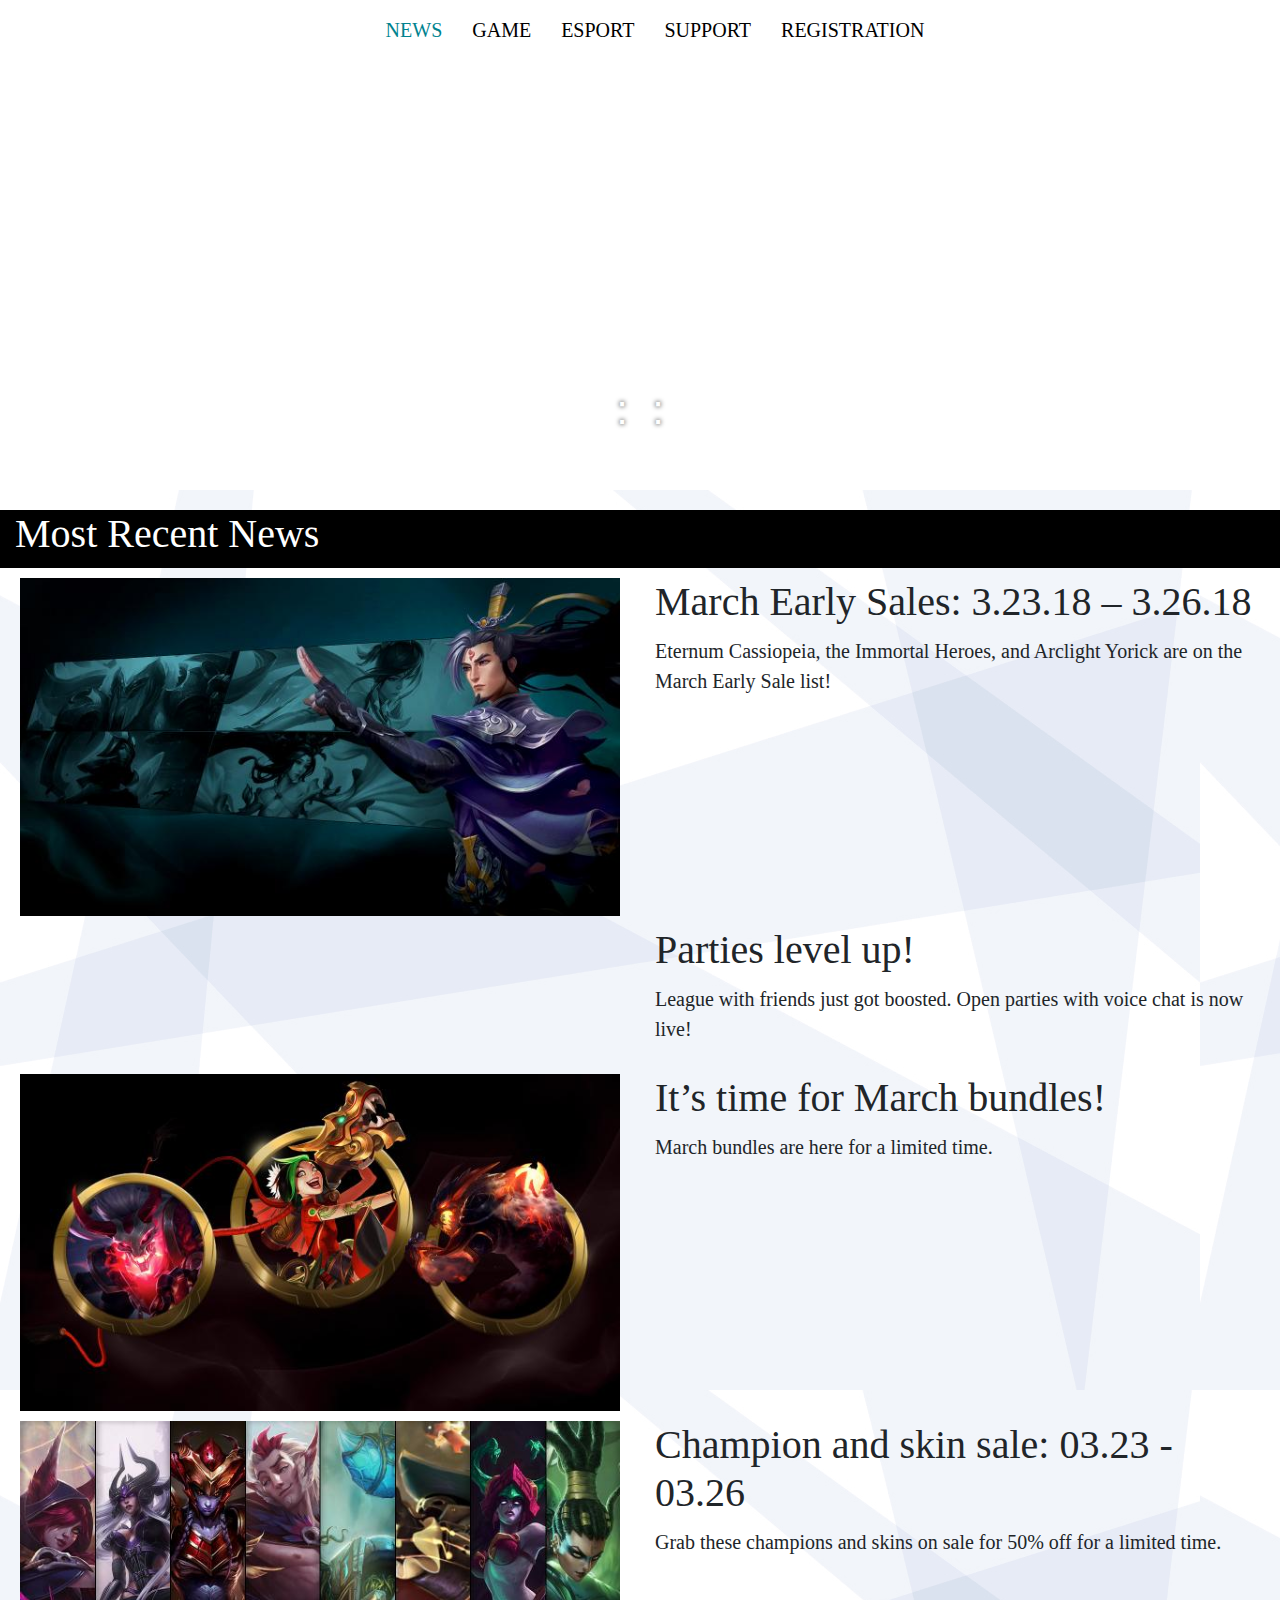
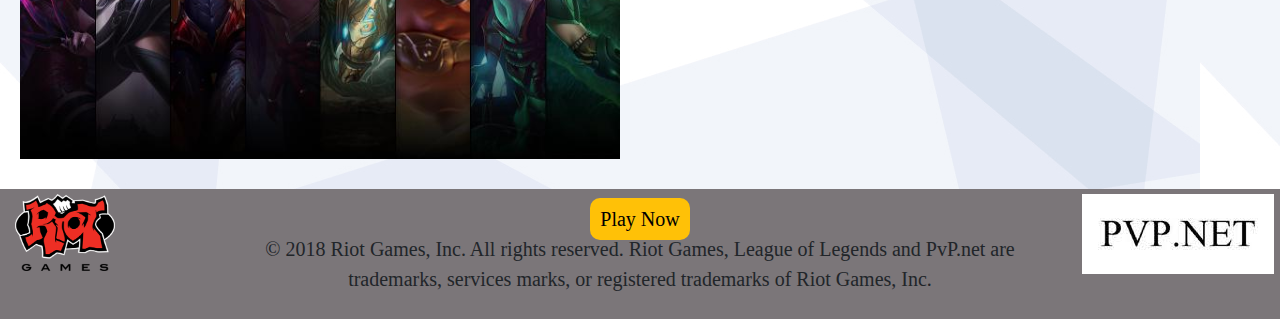
==== index.html @ 1bdefc09 "Files for website" ====
<!DOCTYPE html>
<html lang="en">

<head>
    <meta charset="UTF-8">
    <meta name="viewport" content="width=device-width, initial-scale=1.0">
    <meta http-equiv="X-UA-Compatible" content="ie=edge">
    <link rel="stylesheet" href="style.css">
    <link href="https://maxcdn.bootstrapcdn.com/bootstrap/4.0.0/css/bootstrap.min.css" rel="stylesheet" integrity="sha384-Gn5384xqQ1aoWXA+058RXPxPg6fy4IWvTNh0E263XmFcJlSAwiGgFAW/dAiS6JXm"
        crossorigin="anonymous">
    <link href='http://www.1001fonts.com/acme-font.html' rel='stylesheet' type='text/css'>
    <script type="text/javascript" src="http://code.jquery.com/jquery-1.6.4.min.js"></script>
    <script type="text/javascript" src="css/clock.js"></script>
    <title>Home</title>
</head>

<body>
    <header>
        <div class="container-fluid navbg">
            <div class="row">
                <div class="container-flex">
                    <div class="flex-item">
                        <a class="active" href="index.html">News</a>
                    </div>

                    <div class="flex-item">
                        <a href="other/game.html">Game</a>
                    </div>

                    <div class="flex-item">
                        <a href="other/eSport.html">eSport</a>
                    </div>

                    <div class="flex-item">
                        <a href="other/support.html">Support</a>
                    </div>

                    <div class="flex-item">
                        <a href="other/registration.html">Registration</a>
                    </div>
                </div>
    </header>
    <section>
        <div class="container">
            <div class="row">
                <div class="col-md-12 text-center">
<div class="clock">
    <div id="Date"></div>
    <ul>
        <li id="hours"> </li>
        <li id="point">:</li>
        <li id="min"> </li>
        <li id="point">:</li>
        <li id="sec"> </li>
    </ul>
</div>
                </div>
            </div>
        </div>
    </section>
    <section class="featured-stories featured-stories--hero">
        <div class="container-fluid">
            <div class="row title-post">
                <div class="col-md-12"><h2>Most Recent News</h2></div>
            </div>
        </div>
        <div class="container-fluid">
            <div class="row post">
                <div class="col-md-6 text-center"><img src="assets/news1.PNG" alt="" class="post-img"></div>
                <div class="col-md-6">
                    <h2>March Early Sales: 3.23.18 – 3.26.18</h2>
                    <p>Eternum Cassiopeia, the Immortal Heroes, and Arclight Yorick are on the March Early Sale list!</p>
                </div>
            </div>
            <div class="row post">
                <div class="col-md-6 text-center"><img src="assets/news2.PNG" alt="" class="post-img"></div>
                <div class="col-md-6">
                    <h2>Parties level up!</h2>
                    <p>League with friends just got boosted. Open parties with voice chat is now live!</p>
                </div>
            </div>   
            <div class="row post">
                <div class="col-md-6 text-center"><img src="assets/news3.PNG" alt="" class="post-img"></div>
                <div class="col-md-6">
                    <h2>It’s time for March bundles!</h2>
                    <p>March bundles are here for a limited time.</p>
                </div>
            </div>  
            <div class="row post">
                <div class="col-md-6 text-center"><img src="assets/news4.jpg" alt="" class="post-img"></div>
                <div class="col-md-6">
                    <h2>Champion and skin sale: 03.23 - 03.26</h2>
                    <p>Grab these champions and skins on sale for 50% off for a limited time.</p>
                </div>
            </div>                               
        </div>
    </section>

    <footer>
        <div class="container-fluid newfooter">
            <div class="row">
                <div class="col-md-2"><img src="assets/flogo.png" alt="" class="flogo"></div>
                <div class="col-md-8 text-center test">
                    <a href="registration.html" class="playnow">Play Now</a>
                    <!-- <button type="button" class="btn btn-warning"><a href="other/registration.html">Play Now</a></button> -->
                    <p>© 2018 Riot Games, Inc. All rights reserved. Riot Games, League of Legends and PvP.net are trademarks, services marks, or registered trademarks of Riot Games, Inc.</p>
                </div>
                <div class="col-md-2"><img src="assets/ring.jpeg" alt=""></div>
            </div>
        </div>
    </footer>

</body>

</html>
---- style.css ----
* {
    margin: 0;
    padding: 0;
    -webkit-box-sizing: border-box;
    -moz-box-sizing: border-box;
    font-family: 'Acme';
    font-size: 20px;
}

.active {
    color: #00838f!important;
}

.reg-button {
    margin-right: 15px;
}

button {
    text-transform: uppercase!important;
}

header {
    background: url('other/unnamed.jpg') center no-repeat / cover;
    height: 350px;
}

.container-flex {
    display: flex;
    flex-direction: row;
    justify-content: space-around;
    flex-wrap: wrap;
    text-align: center;
    margin: 0 auto;
}

.flex-item {
    margin-top: 15px;
    margin-left: 30px;
}

.flex-item a {
    font-size: 20px;
    color: #000;
    text-transform: uppercase;
}

.flex-item a:hover {
    color: #00838f;
    text-decoration: none;
}

.flex-container-main {
    display: flex;
    flex-direction: row;
    flex-wrap: wrap;
}

.flex-item-main {
    height: 500px;
    width: 50%;
    color: #fff;
}

.registration {
    background: url('other/patch-notes-banner-3.jpg');
    padding: 20px;
    height: 600px;
    color: #fff;
}
a.button {
    margin-top: 0!important;
    margin-left: 15px!important;
    font-family: Helvetica, arial, serif;
    color: darkgrey!important;
    text-align:center;
    font-size:30px;
    cursor: pointer;
    text-decoration: none;
    padding:10px;
    border: 1px solid rgba(0,0,0,0.5);
    border-bottom: 3px solid rgba(0,0,0,0.5);
    border-radius: 3px;
    -moz-border-radius: 3px;
    -webkit-border-radius: 3px;
    box-shadow: 0 2px 8px rgba(0,0,0,0.5), /* Exterior Shadow */
      inset 0 1px rgba(255,255,255,0.3), /* Top light Line */
      inset 0 10px rgba(255,255,255,0.2), /* Top Light Shadow */
      inset 0 10px 20px rgba(255,255,255,0.25), /* Sides Light Shadow */
      inset 0 -15px 30px rgba(0,0,0,0.3); /* Dark Background */
    -webkit-box-shadow: 0 2px 8px rgba(0,0,0,0.5),
      inset 0 1px rgba(255,255,255,0.3),
      inset 0 10px rgba(255,255,255,0.2),
      inset 0 10px 20px rgba(255,255,255,0.25),
      inset 0 -15px 30px rgba(0,0,0,0.3);
    -moz-box-shadow: 0 2px 8px rgba(0,0,0,0.5),
      inset 0 1px rgba(255,255,255,0.3),
      inset 0 10px rgba(255,255,255,0.2),
      inset 0 10px 20px rgba(255,255,255,0.25),
      inset 0 -15px 30px rgba(0,0,0,0.3);
  }

  a.button:hover {
    opacity: 0.7;
    filter: alpha(opacity=70);
    -moz-opacity:0.7;
    -khtml-opacity: 0.7;
    color: lightslategray!important;
  }
section.featured-stories{padding-top: 20px; padding-bottom: 20px; background: url('assets/bg-site-1.jpg');}
.post-img{width: 600px;height: auto;}

div.post{margin-top: 10px; margin-bottom: 10px;}
div.title-post {background: #000;}
div.title-post > div > h2{color: #fff;}

img.flogo { width: 100px;height: auto; }
div.newfooter{background: #7b7679; padding-top: 5px;padding-bottom: 5px;}

section.sbg{background: url('assets/sbg.jpg');background-repeat: no-repeat;}

p.pcolor{color: #fff;}

a.playnow{padding: 10px; background: #ffc107;border-radius: 10px;color:#000;margin-top: 5px;}
a.playnow:hover{color:#fff;border:2px solid #000; }
div.test{padding-top: 10px;}

div.newborder{border-bottom: 1px dashed #000;margin-bottom: 5px;}
section.software{margin-top: 30px;}

img.team{width: 50px;height: auto;border-radius: 25px;margin-right: 10px;}

/*ClockJS*/

 
 
.clock {
    margin:0 auto; 
    padding:30px; 
    color:#fff; 
}
 
#Date { 
    font-family:'BebasNeueRegular', Arial, Helvetica, sans-serif; 
    font-size:18px; 
    text-align:center; 
    text-shadow:0 0 5px #000; 
}
 
ul { 
    width:800px; 
    margin:0 auto; 
    padding:0px; 
    list-style:none; 
    text-align:center; 
}
 
ul li { 
    display:inline; 
    font-size:2em; 
    text-align:center; 
    font-family:'BebasNeueRegular', Arial, Helvetica, sans-serif; 
    text-shadow:0 0 5px #000; 
}
 
#point { 
    position:relative; 
    -moz-animation:mymove 1s ease infinite; 
    -webkit-animation:mymove 1s ease infinite; 
    padding-left:10px; 
    padding-right:10px; 
    text-shadow:0 0 5px #000; 
}
/* 
@-webkit-keyframes mymove 
{
    0% {
        opacity:1.0; 
        text-shadow:0 0 20px #00c6ff;
    }
 
    50% {
        opacity:0; 
        text-shadow:none; 
    }
 
    100% {
        opacity:1.0; 
        text-shadow:0 0 20px #00c6ff; 
    } 
}*/
 
 
/*@-moz-keyframes mymove 
{
    0% {
        opacity:1.0; 
        text-shadow:0 0 20px #00c6ff;
    }
 
    50% {
        opacity:0; 
        text-shadow:none; 
    }
 
    100% {
        opacity:1.0; 
        text-shadow:0 0 20px #00c6ff; 
    } 
}*/
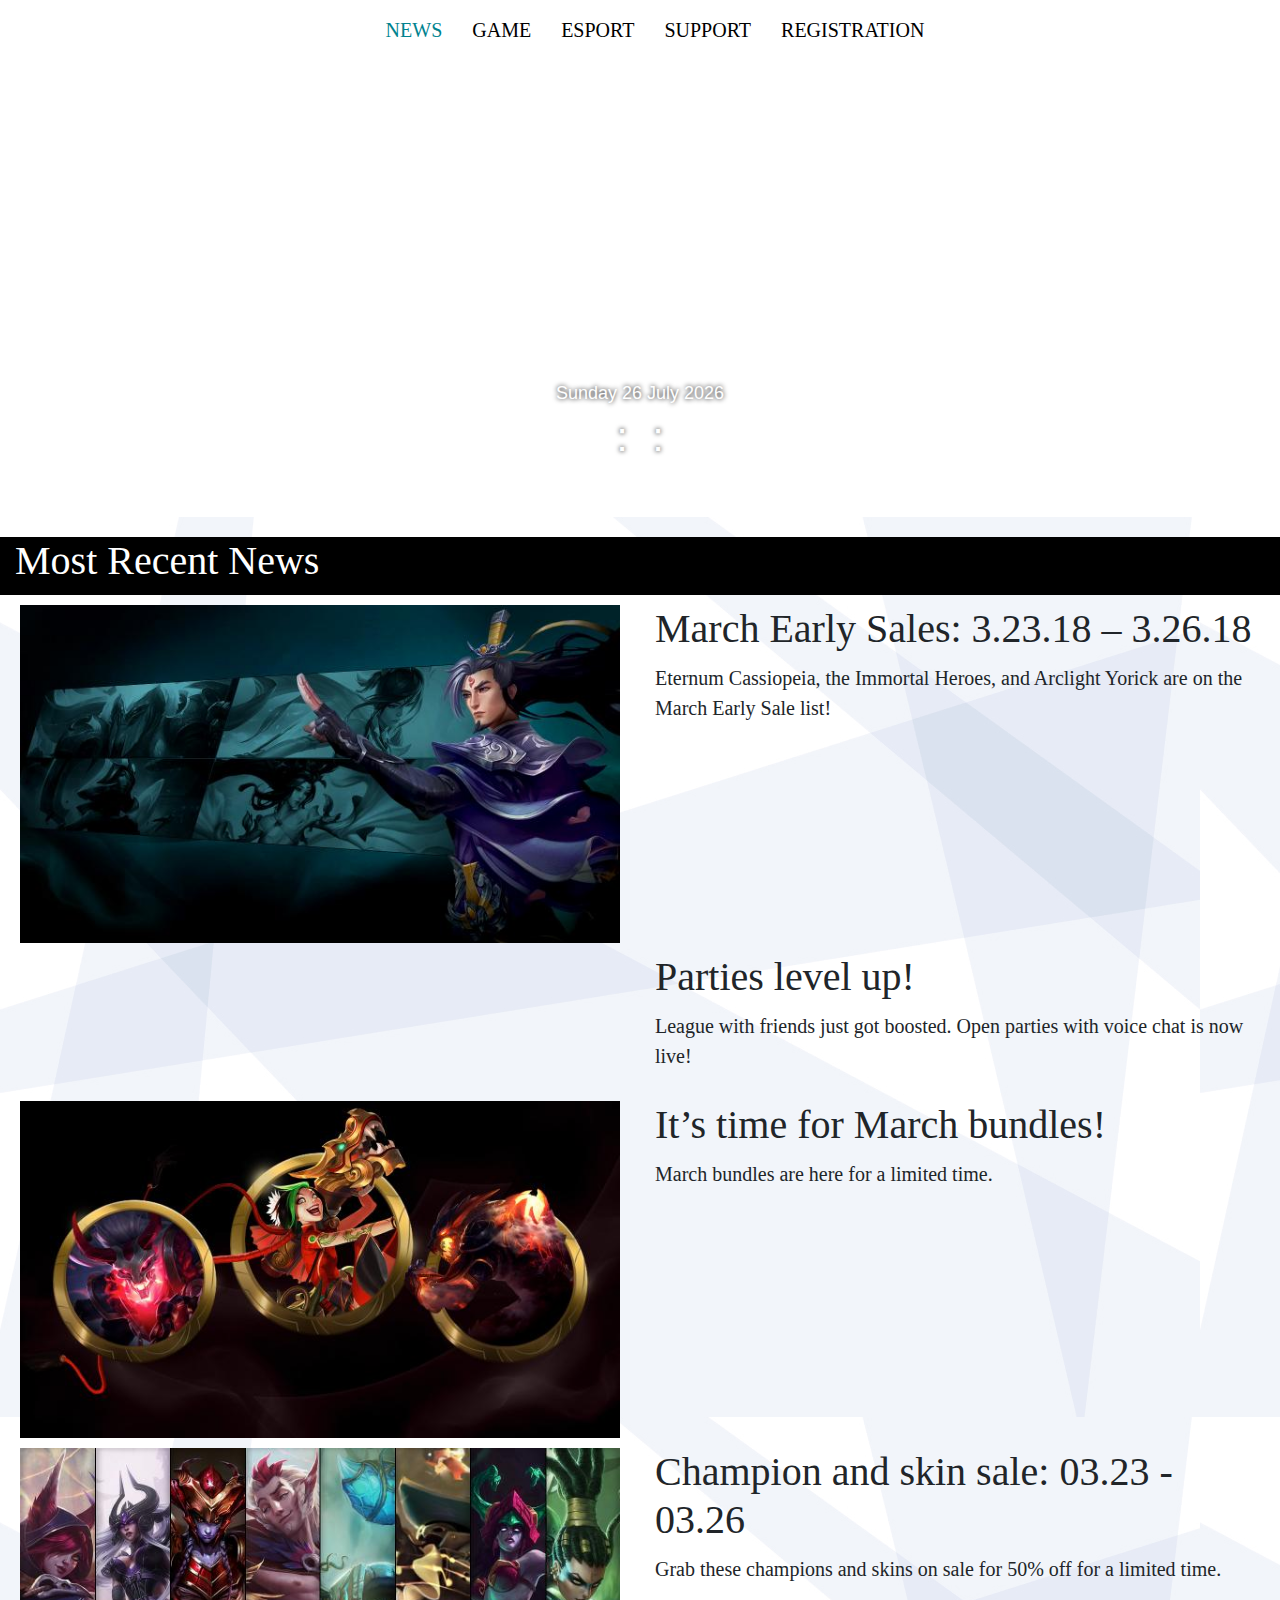
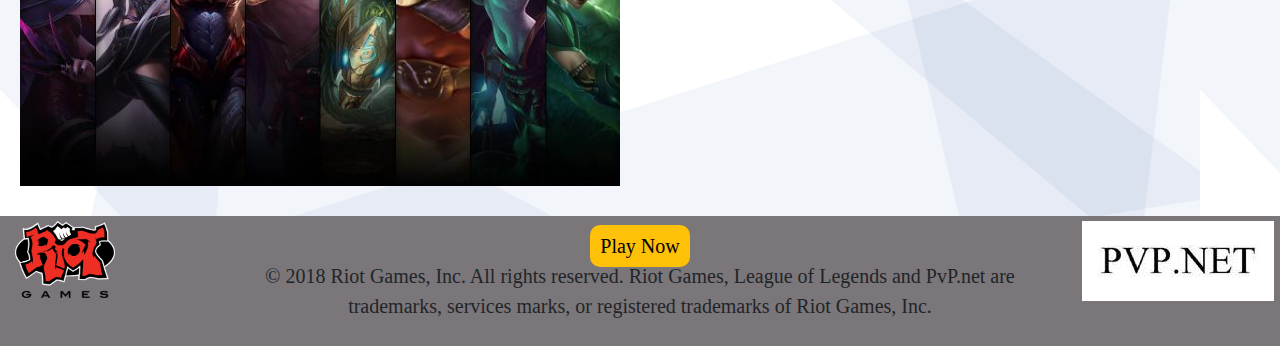
==== commit 291ca182: "Update index.html" ====
--- a/index.html
+++ b/index.html
@@ -9,7 +9,8 @@
     <link href="https://maxcdn.bootstrapcdn.com/bootstrap/4.0.0/css/bootstrap.min.css" rel="stylesheet" integrity="sha384-Gn5384xqQ1aoWXA+058RXPxPg6fy4IWvTNh0E263XmFcJlSAwiGgFAW/dAiS6JXm"
         crossorigin="anonymous">
     <link href='http://www.1001fonts.com/acme-font.html' rel='stylesheet' type='text/css'>
-    <script type="text/javascript" src="http://code.jquery.com/jquery-1.6.4.min.js"></script>
+    <script src="//ajax.googleapis.com/ajax/libs/jquery/1.11.0/jquery.min.js"></script>
+    <script type="text/javascript" src="https://code.jquery.com/jquery-1.6.4.min.js"></script>
     <script type="text/javascript" src="css/clock.js"></script>
     <title>Home</title>
 </head>
@@ -112,4 +113,4 @@
 
 </body>
 
-</html>+</html>
